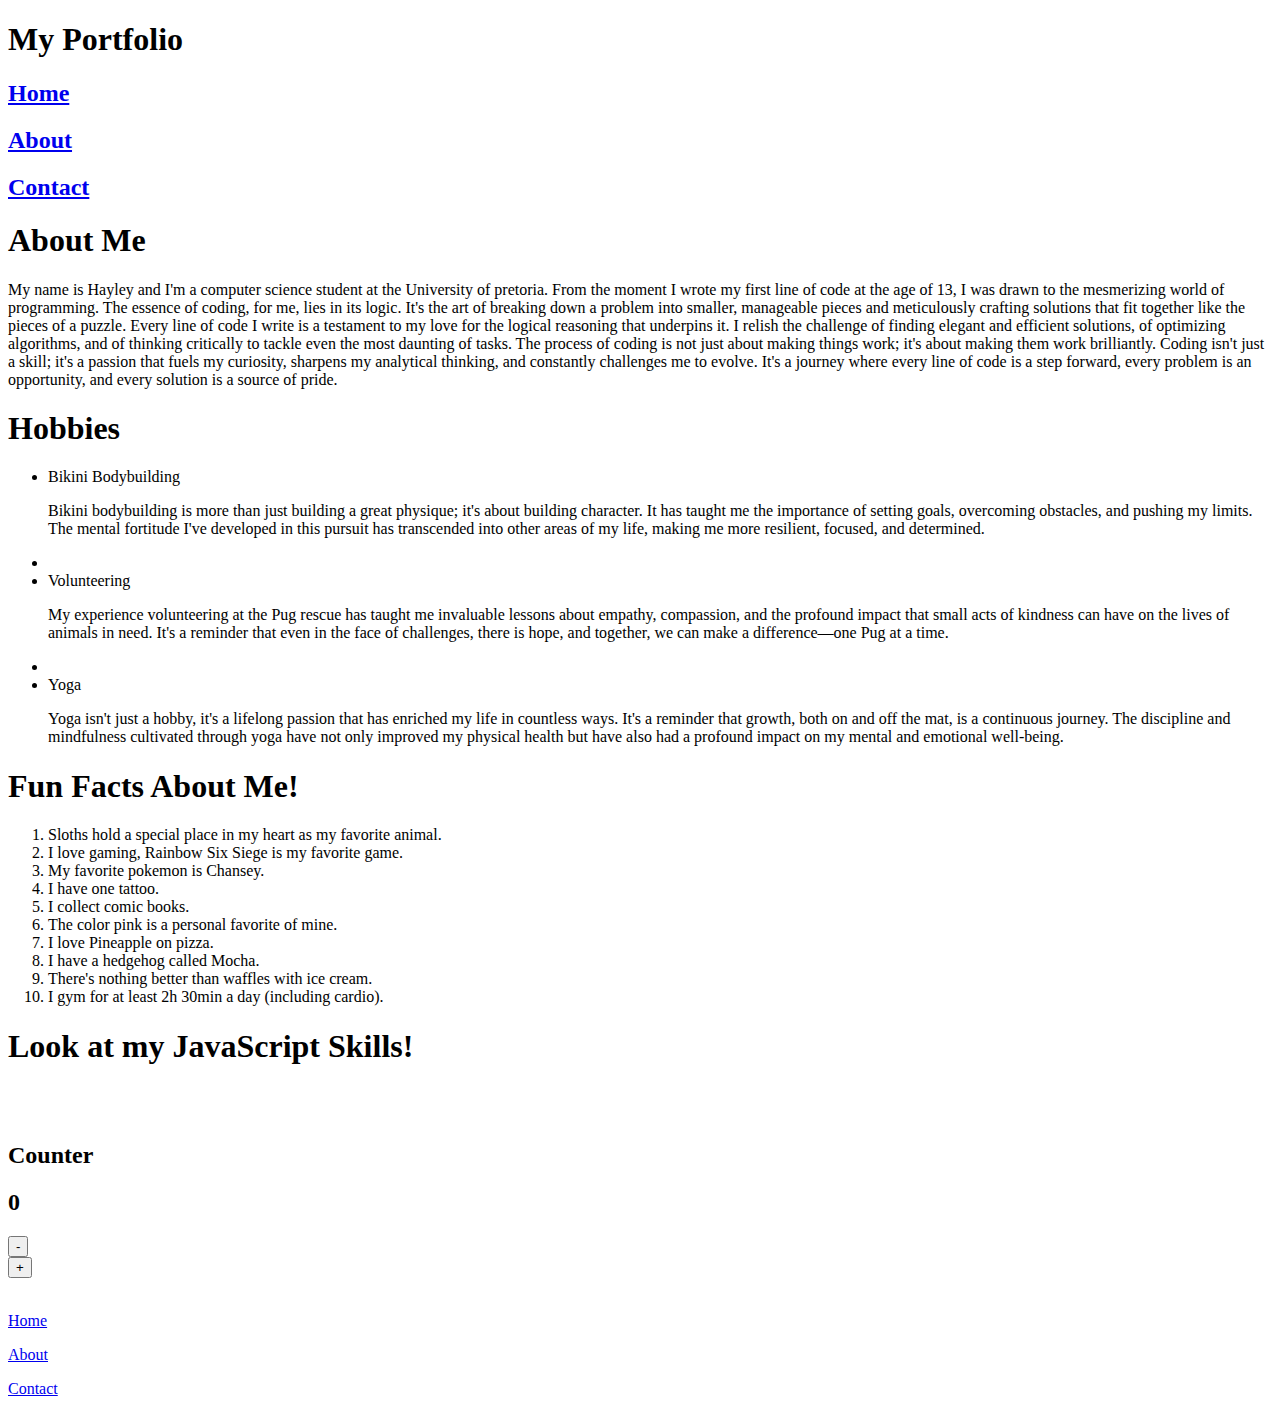
==== about.html @ 1ea6d5bb "Add files via upload" ====
<!DOCTYPE html>
<html lang="en">
<head>
    <meta charset="UTF-8">
    <title>About</title>
    <!--Icon-->
    <link rel="icon" href="img/SVG/sloth-svgrepo-com.svg" type="image/x-icon">
    <link rel="shortcut icon" href="img/SVG/sloth-svgrepo-com.svg" type="image/x-icon">
    <!--stylesheet link-->
    <link rel="stylesheet" type="text/css" href="css/about.css">
    <!--link to fonts-->
    <link rel="preconnect" href="https://fonts.googleapis.com">
    <link rel="preconnect" href="https://fonts.gstatic.com" crossorigin>
    <link href="https://fonts.googleapis.com/css2?family=Caveat&family=Montserrat:wght@300;400&family=Playfair+Display:wght@500&family=Righteous&family=Roboto+Condensed&family=Shrikhand&display=swap" rel="stylesheet">
    <link rel="preconnect" href="https://fonts.googleapis.com">
    <link rel="preconnect" href="https://fonts.gstatic.com" crossorigin>
    <link href="https://fonts.googleapis.com/css2?family=Parisienne&display=swap" rel="stylesheet">
    <link rel="preconnect" href="https://fonts.googleapis.com">
    <link rel="preconnect" href="https://fonts.gstatic.com" crossorigin>
    <link href="https://fonts.googleapis.com/css2?family=Poppins:ital,wght@1,700&display=swap" rel="stylesheet">
</head>
<body>
<!--navbar-->
<div class = "navbar">
    <div id = "heading"><h1>My Portfolio</h1></div>
    <div id = "home-btn" class="navbtn"><a href = "index.html"><h2>Home</h2></a></div>
    <div id = "about-btn" class = "navbtn"><a href = "about.html"><h2 class = "active">About</h2></a></div>
    <div id = "contact-btn" class = "navbtn"><a href = "contact.html"><h2>Contact</h2></a></div>
</div>
<div class = "blank"></div>
<div class = "header"><div><h1>About Me</h1></div></div>
<!--description about myself-->
<div class = "about-me">
    <div><p>
        My name is Hayley and I'm a computer science student at the University of pretoria. From the moment I wrote my first line of code at the age of 13, I was drawn to the mesmerizing world of programming.
        The essence of coding, for me, lies in its logic. It's the art of breaking down a problem into smaller, manageable pieces and meticulously crafting solutions that fit together like the pieces of a puzzle.
        Every line of code I write is a testament to my love for the logical reasoning that underpins it. I relish the challenge of finding elegant and efficient solutions, of optimizing algorithms, and of thinking critically to
        tackle even the most daunting of tasks. The process of coding is not just about making things work; it's about making them work brilliantly.
        Coding isn't just a skill; it's a passion that fuels my curiosity, sharpens my analytical thinking, and constantly challenges me to evolve.
        It's a journey where every line of code is a step forward, every problem is an opportunity, and every solution is a source of pride.
    </p></div>
</div>
<div class = "blank"></div>

<!--hobbies unordered list-->
<div class = "header"><div><h1>Hobbies</h1></div></div>
<div class = "hobbies">
    <ul>
        <li>
            <div class = "row">
                <div class = "hobby-img" id = "bikini"></div>
                <div class = "hobby-name">Bikini Bodybuilding</div>
                <div class = "hobby-desc">
                    <p>Bikini bodybuilding is more than just building a great physique; it's about building character. It has taught me the importance of setting goals, overcoming obstacles, and pushing my limits.
                        The mental fortitude I've developed in this pursuit has transcended into other areas of my life, making me more resilient, focused, and determined.
                    </p>
                </div>
            </div>
        </li>
        <li><br/></li>
        <li>
            <div class = "row">
                <div class = "hobby-img" id = "pug"></div>
                <div class = "hobby-name">Volunteering</div>
                <div class = "hobby-desc">
                    <p>My experience volunteering at the Pug rescue has taught me invaluable lessons about empathy, compassion, and the profound impact that small acts of kindness can have on the lives of animals in need.
                        It's a reminder that even in the face of challenges, there is hope, and together, we can make a difference—one Pug at a time.
                    </p>
                </div>
            </div>
        </li>
        <li><br/></li>
        <li>
            <div class = "row">
                <div class = "hobby-img" id = "yoga"></div>
                <div class = "hobby-name">Yoga</div>
                <div class = "hobby-desc">
                    <p>Yoga isn't just a hobby, it's a lifelong passion that has enriched my life in countless ways. It's a reminder that growth, both on and off the mat, is a continuous journey.
                        The discipline and mindfulness cultivated through yoga have not only improved my physical health but have also had a profound impact on my mental and emotional well-being.
                    </p>
                </div>
            </div>
        </li>
    </ul>

</div>
<div class = "blank"></div>

<!--fun facts about me-->
<div class = "header"><div><h1>Fun Facts About Me!</h1></div></div>
<div class = "facts">
    <div class = "fact-pic"></div>
    <div>
        <ol>
            <li>Sloths hold a special place in my heart as my favorite animal.</li>
            <li>I love gaming, Rainbow Six Siege is my favorite game.</li>
            <li>My favorite pokemon is Chansey.</li>
            <li>I have one tattoo.</li>
            <li>I collect comic books.</li>
            <li>The color pink is a personal favorite of mine.</li>
            <li>I love Pineapple on pizza.</li>
            <li>I have a hedgehog called Mocha.</li>
            <li>There's nothing better than waffles with ice cream.</li>
            <li>I gym for at least 2h 30min a day (including cardio).</li>
        </ol>
    </div>
    <!--<div class = "fact-pic2"></div>-->
</div>
<div class = "blank"></div>

<!--fun facts about me-->
<div class = "header"><div><h1>Look at my JavaScript Skills!</h1></div></div>
<br/>
<br/>
<div class = "counter-container">
    <div class = "counter-box">
        <div class = "counter-heading"><h2>Counter</h2></div>
        <div id = "counter-num"><h2>0</h2></div>
        <div class = "counter-btns">
            <div id = "dec-btn"><button>-</button></div>
            <div id = "inc-btn"><button>+</button></div>
        </div>
    </div>

</div>



<br/>
<!--footer-->
<div class = "footer">
    <div id = "footer-links">
        <div><a href = "index.html"><p>Home</p></a></div>
        <div><a href = "about.html"><p>About</p></a></div>
        <div><a href = "contact.html"><p>Contact</p></a></div>
    </div>
    <div id = "socials">
        <div><a href = "https://www.instagram.com/hayely_d/"><div id = "instagram"></div></a></div>
        <div><a href = "https://www.youtube.com/channel/UCFM_xJqpfFQ6_LFuvn3hLgg"><div id = "youtube"></div></a></div>
    </div>
</div>
<!--JavaScript Link-->
<script src = "js/about.js"></script>
</body>
</html>
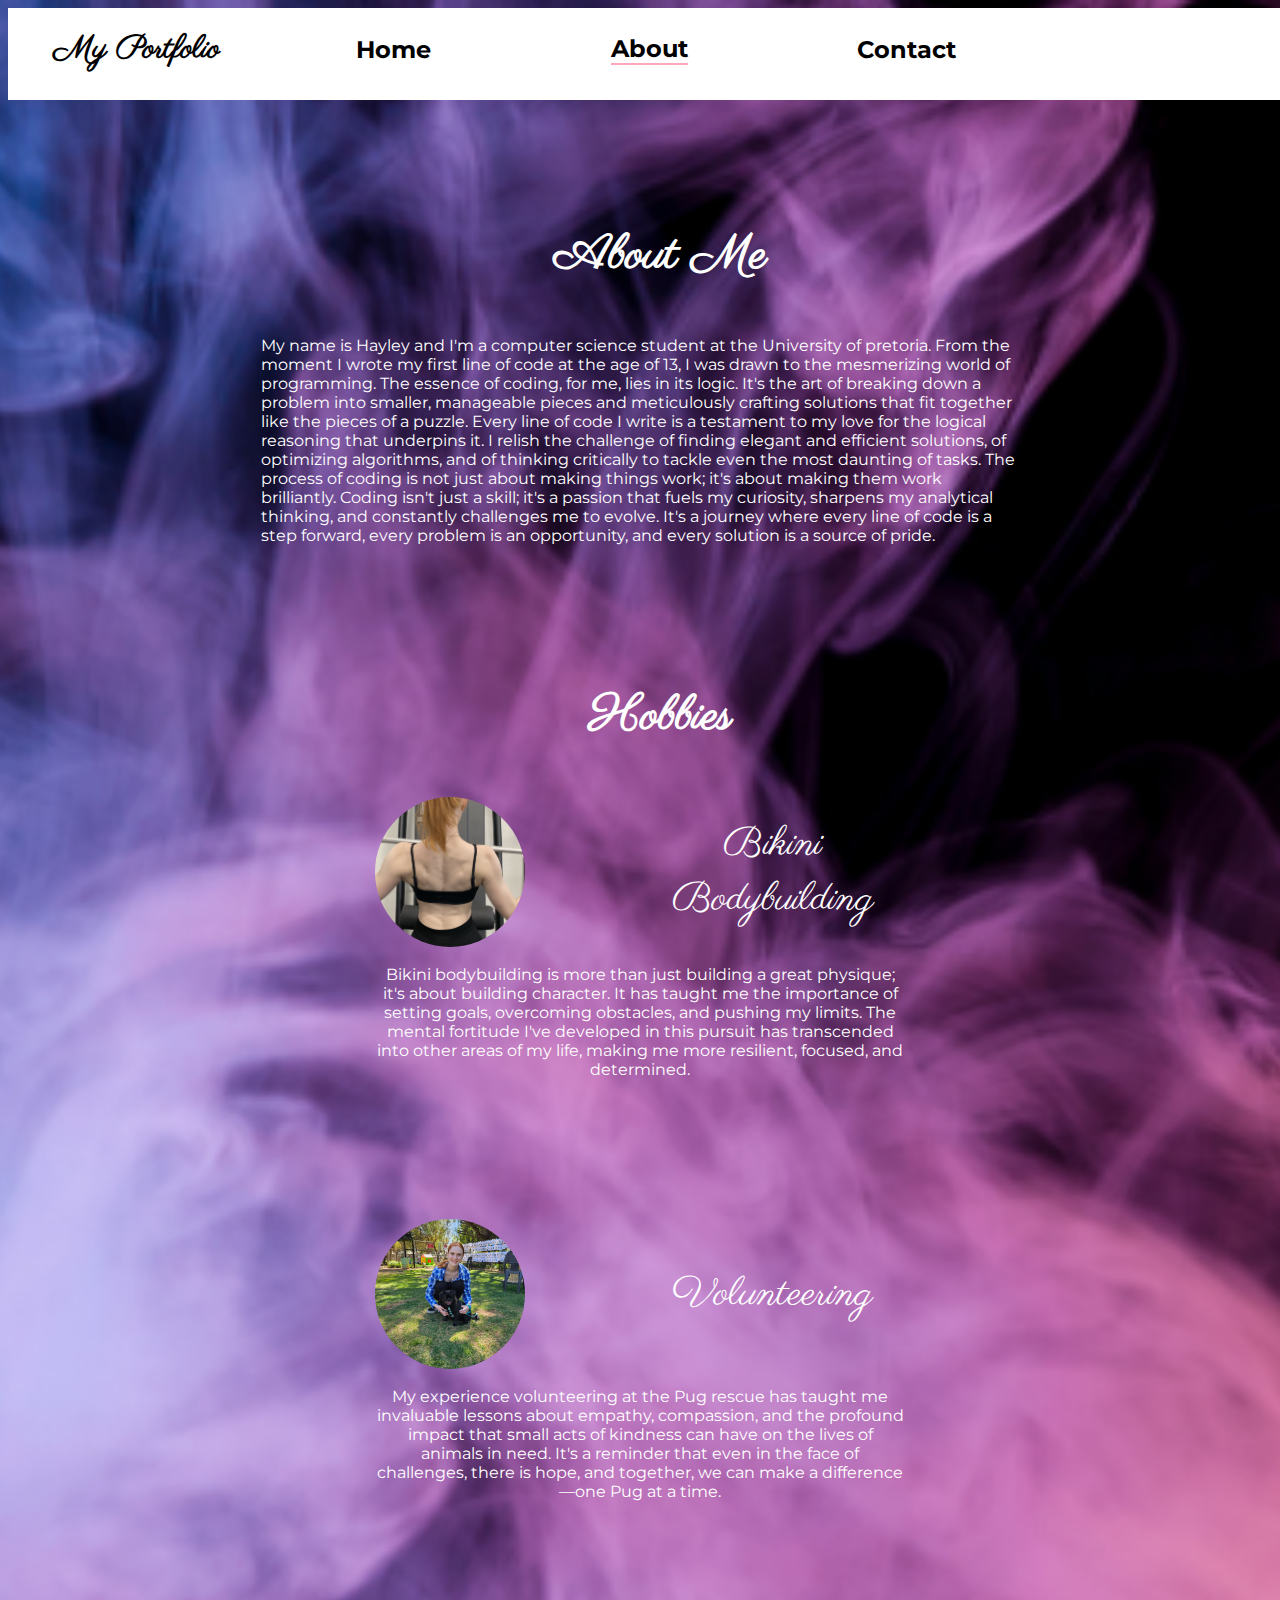
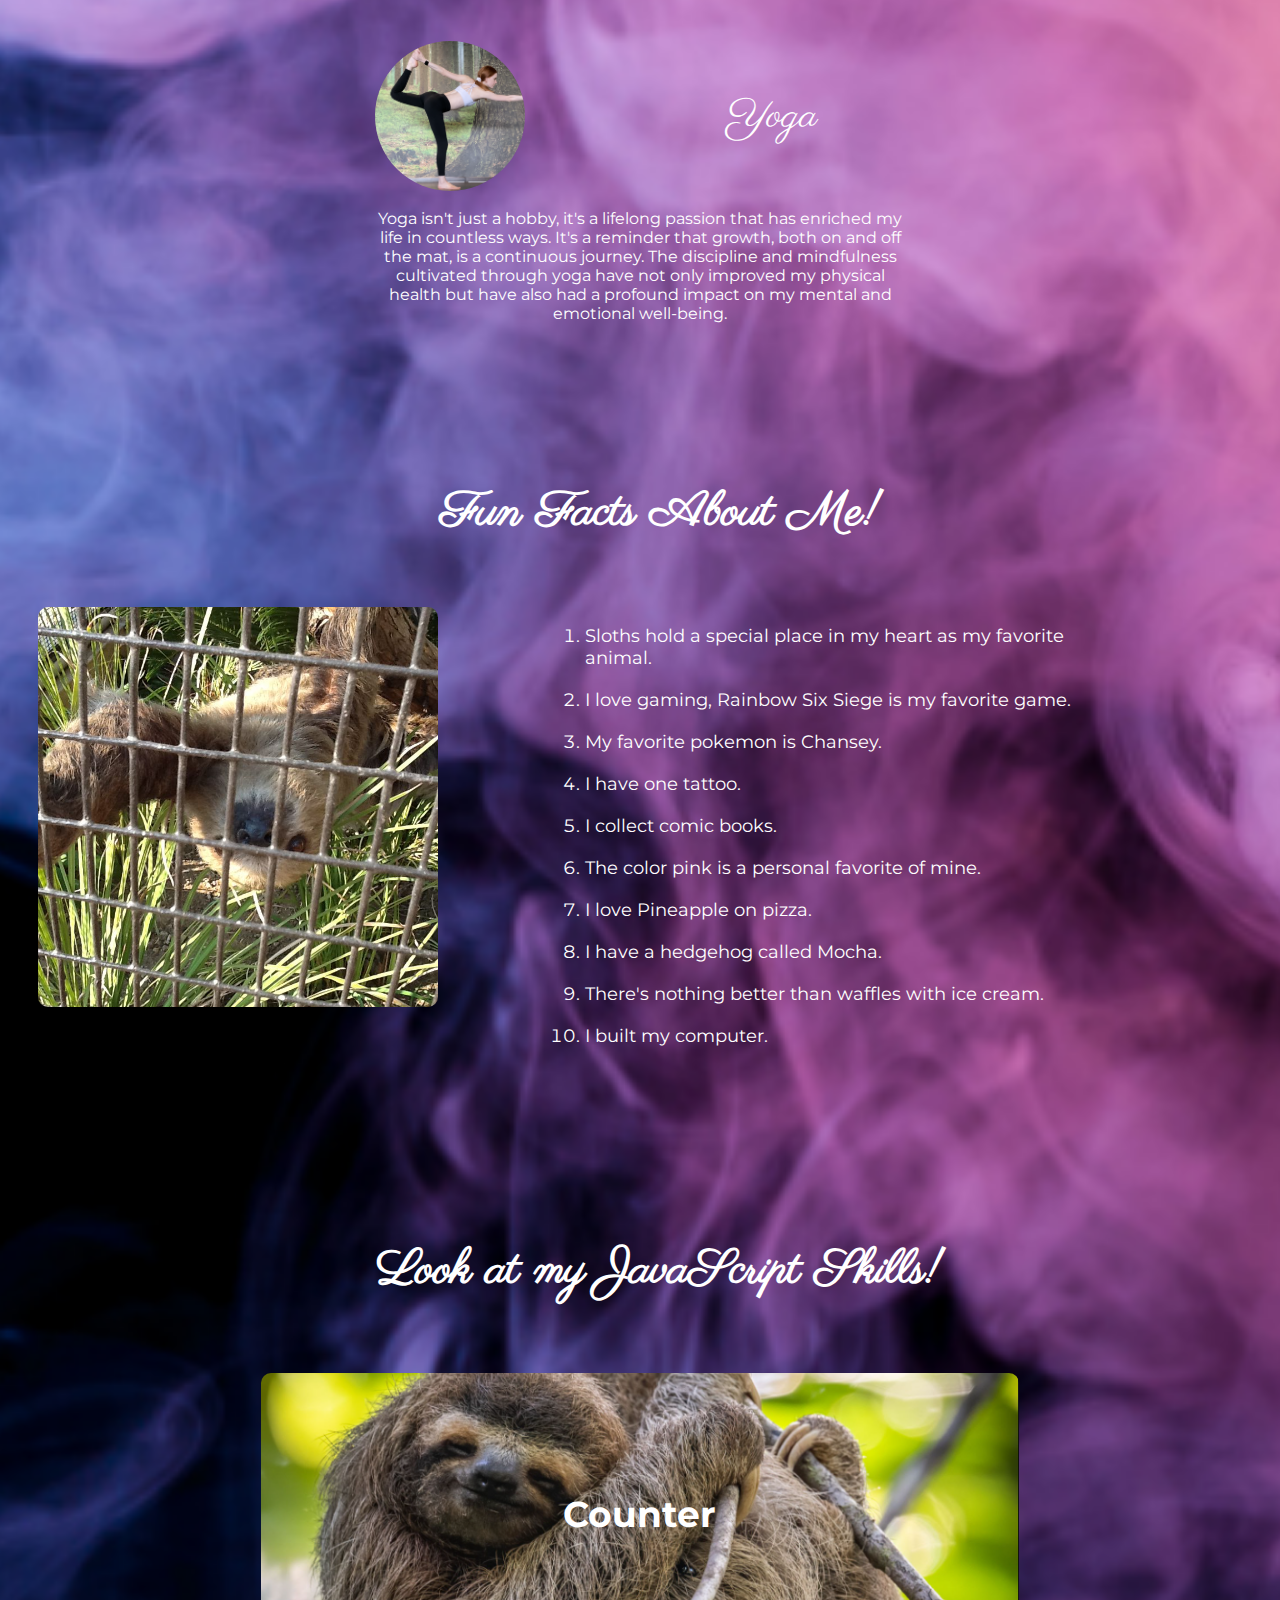
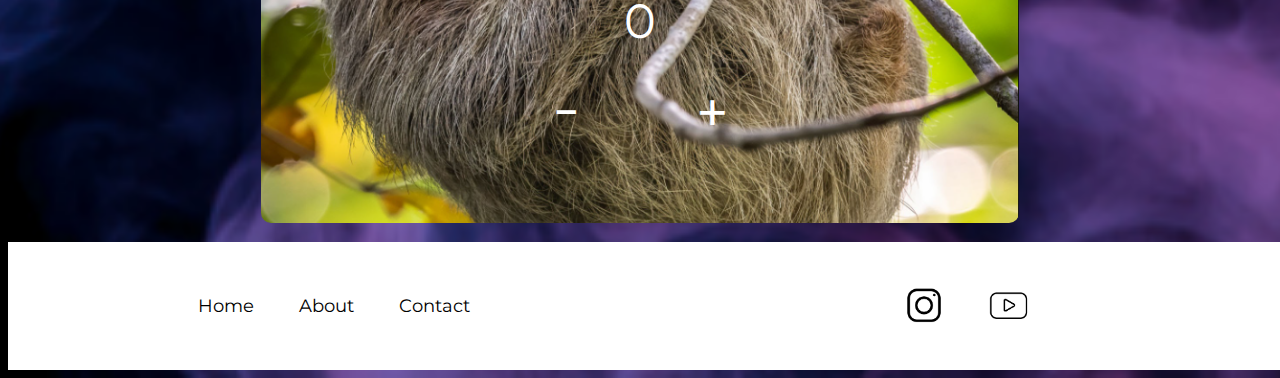
==== commit 4384409d: "Add files via upload" ====
--- a/about.html
+++ b/about.html
@@ -101,7 +101,7 @@
             <li>I love Pineapple on pizza.</li>
             <li>I have a hedgehog called Mocha.</li>
             <li>There's nothing better than waffles with ice cream.</li>
-            <li>I gym for at least 2h 30min a day (including cardio).</li>
+            <li>I built my computer.</li>
         </ol>
     </div>
     <!--<div class = "fact-pic2"></div>-->
--- a/css/about.css
+++ b/css/about.css
@@ -0,0 +1,502 @@
+
+body{
+    background-color: black;
+    /*font*/
+    font-family: 'Montserrat', sans-serif;
+    background-image: url("../img/background1.png");
+    background-position: center;
+    background-repeat: no-repeat;
+    background-size: cover;
+}
+/*navbar div to contain heading and links*/
+.navbar{
+    display: grid;
+    grid-template-columns: repeat(5, 1fr); /* Define 3 columns */
+    grid-template-rows: 1fr;/*1 row*/
+    gap:2vh;
+
+    background-color: white;
+    width:100%;
+    height:8vh;
+    padding:10px;
+}
+
+#heading{
+    height:7vh;
+    display: flex;
+    justify-content: center;
+    align-items: center;
+    background-color: white;
+    column-span: 2;
+    font-family: 'Parisienne', cursive;
+    font-size: 1.5rem;
+}
+/*ffa8bd*/
+#home-btn{
+    height:7vh;
+    display: flex;
+    justify-content: center;
+    align-items: center;
+    background-color: white;
+}
+
+#about-btn{
+    height:7vh;
+    display: flex;
+    justify-content: center;
+    align-items: center;
+    background-color: white;
+}
+
+#contact-btn{
+    height:7vh;
+    display: flex;
+    justify-content: center;
+    align-items: center;
+    background-color: white;
+}
+
+.navbtn:hover{
+    color: #ffa8bd;
+    cursor: pointer;
+}
+
+a{
+    text-decoration: inherit;
+    color: inherit;
+}
+
+.active{
+    border-bottom: 2px solid #ffa8bd;
+    font-weight: bold;
+}
+
+
+
+/*footer css*/
+.footer{
+    display: grid;
+    grid-template-columns: repeat(2,1fr);
+    width:100%;
+    height:12vh;
+    padding:10px;
+    background-color: white;
+}
+
+#footer-links{
+    display: flex;
+    justify-content: center;
+    align-items: center;
+    gap:5vh;
+    font-size: large;
+}
+
+#socials{
+
+    display: flex;
+    gap:5vh;
+    justify-content: center;
+    align-items: center;
+}
+
+#instagram{
+    background-image: url("../img/instagram.png");
+    background-position: center;
+    background-repeat: no-repeat;
+    background-size: cover;
+    overflow: hidden;
+    width:40px;
+    height:40px;
+}
+#youtube{
+    background-image: url("../img/youtube.png");
+    background-position: center;
+    background-repeat: no-repeat;
+    background-size: cover;
+    overflow: hidden;
+    width:40px;
+    height:40px;
+}
+
+.header{
+    display: flex;
+    width: 100%;
+    height:10vh;
+    font-size: xxx-large;
+    justify-content: center;
+    align-items: center;
+    color: white;
+    font-family: 'Parisienne', cursive;
+    padding:20px;
+
+}
+
+.about-me{
+    color: white;
+    width:100%;
+    text-align: left;
+    display: flex;
+    justify-content: center;
+    align-items: center;
+    font-size: large;
+    /*margin-left:15%;
+    margin-right:15%;*/
+}
+
+.about-me > div{
+    width:60%;
+}
+
+.hobbies{
+    display: flex;
+    flex-direction: column;
+    gap:50px;
+    justify-content: center;
+    align-items: center;
+    margin-left:30%;
+    margin-right:30%;
+    color: white;
+
+}
+
+.row{
+    display: grid;
+    grid-template-columns: 1fr 1fr;
+    grid-template-rows: 1fr 1fr;
+    width:70%;
+}
+
+.hobby-img{
+    background-position: center;
+    background-repeat: no-repeat;
+    background-size: cover;
+    overflow: hidden;
+    width:170px;
+    height:170px;
+    background-color: #ffa8bd;
+    border-radius: 100px;
+}
+
+.hobby-name{
+
+    text-align: center;
+    display: flex;
+    justify-content: center;
+    align-items: center;
+    font-size: xxx-large;
+    font-family: 'Parisienne', cursive;
+
+}
+
+.hobby-desc{
+    grid-column: span 2;
+    display: flex;
+    justify-content: center;
+    align-items: center;
+    text-align: center;
+}
+
+#bikini{
+    background-image: url("../img/gym.PNG");
+}
+
+#pug{
+    background-image: url("../img/Hayley_and_sav.jpg");
+}
+
+#yoga{
+    background-image: url("../img/yoga.PNG");
+}
+
+.hobbies ul{
+    list-style: none;
+    display: flex; /* Make the list a flex container */
+    flex-direction: column;
+    gap:50px;
+    justify-content: space-between; /* Example: Distribute items evenly */
+    align-items: center; /* Example: Center items vertically */
+    padding: 0; /* Remove default list padding */
+}
+
+.hobbies li{
+    display: flex; /* Make the list a flex container */
+    flex-direction: column;
+    gap:50px;
+    justify-content: space-between; /* Example: Distribute items evenly */
+    align-items: center; /* Example: Center items vertically */
+    padding: 0; /* Remove default list padding */
+    font-size: large;
+}
+
+.blank{
+    height:10vh;
+    width:100%;
+}
+
+.facts{
+    margin:30px;
+    color: white;
+    display: grid;
+    grid-template-columns: 1fr 8fr 1fr;
+    gap:0;
+}
+
+ol {
+    /*background-color: #ffa8bd;*/
+    list-style-type: decimal;
+    font-size: x-large;
+    font-family: 'Parisienne', cursive;
+    display: flex; /* Make the list a flex container */
+    flex-direction: column;
+    justify-content: left; /* Example: Distribute items evenly */
+    align-items: normal;
+    margin-left: 15%; /* Remove default list padding */
+    margin-right: 10%; /* Remove default list padding */
+}
+
+.facts li{
+    text-align: left;
+    font-family: 'Montserrat', sans-serif;
+    margin-bottom: 20px; /* Adjust the spacing between items */
+}
+
+.fact-pic{
+    background-image: url("../img/sloth.jpg");
+    background-position: center;
+    background-repeat: no-repeat;
+    background-size: cover;
+    overflow: hidden;
+    width:400px;
+    height:400px;
+    background-color: #ffa8bd;
+    border-radius: 10px;
+    flex-shrink: 0; /* Prevent containers from shrinking */
+    transition: background-image 0.5s ease; /* Smooth background image transition */
+}
+
+.fact-pic2{
+    background-image: url("../img/sloth.jpg");
+    background-position: center;
+    background-repeat: no-repeat;
+    background-size: cover;
+    overflow: hidden;
+    width:400px;
+    height:400px;
+    background-color: #ffa8bd;
+    border-radius: 10px;
+    flex-shrink: 0; /* Prevent containers from shrinking */
+    transition: background-image 0.5s ease; /* Smooth background image transition */
+}
+
+.counter-container{
+    width:100%;
+    height:50vh;
+    display: flex;
+    justify-content: center;
+    align-items: center;
+}
+
+.counter-box{
+    width:60%;
+    height:50vh;
+    background-image: url("../img/sloths/sloth3.png");
+    background-position: center;
+    background-repeat: no-repeat;
+    background-size: cover;
+    overflow: hidden;
+    background-color: #ffa8bd;
+    border-radius: 10px;
+    display: flex;
+    flex-direction: column;
+    justify-content: center;
+    align-items: center;
+    gap:3vh;
+}
+
+.counter-btns{
+    display: flex;
+    justify-content: center;
+    align-items: center;
+    gap:5vh;
+}
+
+#dec-btn button{
+    border: none;
+    width:100px;
+    height:50px;
+    border-radius: 5px;
+    font-size: xxx-large;
+    background-color: transparent;
+    color: white;
+    font-family: 'Poppins', sans-serif;
+}
+
+#inc-btn button{
+    border: none;
+    width:100px;
+    height:50px;
+    border-radius: 5px;
+    font-size: xxx-large;
+    background-color: transparent;
+    color: white;
+    font-family: 'Poppins', sans-serif;
+}
+
+#inc-btn button:hover{
+    cursor: pointer;
+    color: #ffa8bd;
+}
+
+#dec-btn button:hover{
+    cursor: pointer;
+    color: #ffa8bd;
+}
+
+#counter-num{
+    font-size: xxx-large;
+    /*font-family: 'Poppins', sans-serif;*/
+    color: white;
+}
+
+.counter-heading{
+    color: white;
+    font-size: x-large;
+    /*font-family: 'Poppins', sans-serif;*/
+}
+
+/*media query*/
+@media (max-width: 1320px) and (min-width: 1100px){
+    #heading{
+        font-size: 1rem;
+    }
+
+    .header{
+        font-size: x-large;
+    }
+
+    .about-me{
+        font-size: medium;
+    }
+    .hobby-img{
+        width:150px;
+        height:150px;
+    }
+
+    .hobby-name{
+        font-size: 2.5rem;
+    }
+
+    .hobby-desc{
+        font-size: medium;
+    }
+    .hobbies{
+        gap:50px;
+        margin-left:20%;
+        margin-right:20%;
+        color: white;
+    }
+
+    ol {
+        font-size: large;
+    }
+}
+
+@media (max-width: 1100px) and (min-width: 800px){
+    #heading{
+        font-size: 1rem;
+    }
+
+    .header{
+        font-size: x-large;
+    }
+
+    .about-me{
+        font-size: medium;
+    }
+    .hobby-img{
+        width:150px;
+        height:150px;
+    }
+
+    .hobby-name{
+        font-size: 2rem;
+    }
+
+    .hobby-desc{
+        font-size: medium;
+    }
+    .hobbies{
+        gap:50px;
+        margin-left:20%;
+        margin-right:20%;
+        color: white;
+    }
+
+    ol {
+        font-size: medium;
+    }
+
+    .about-me > div{
+        width:80%;
+    }
+
+    .row{
+        width:90%;
+    }
+}
+
+@media (max-width: 800px) and (min-width: 200px){
+    #heading{
+        font-size: 1rem;
+    }
+
+    .header{
+        font-size: large;
+    }
+
+    .about-me{
+        font-size: medium;
+    }
+    .hobby-img{
+        width:150px;
+        height:150px;
+    }
+
+    .hobby-name{
+        font-size: 2rem;
+    }
+
+    .hobby-desc{
+        font-size: medium;
+    }
+    .hobbies{
+        gap:50px;
+        margin-left:20%;
+        margin-right:20%;
+        color: white;
+    }
+
+    ol {
+        font-size: medium;
+    }
+
+    .about-me > div{
+        width:80%;
+    }
+
+    .row{
+        width:90%;
+    }
+
+    .fact-pic{
+        width:200px;
+        height:200px;
+    }
+
+    .facts{
+        display: flex;
+        flex-direction: column-reverse;
+        justify-content: center;
+        align-items: center;
+    }
+}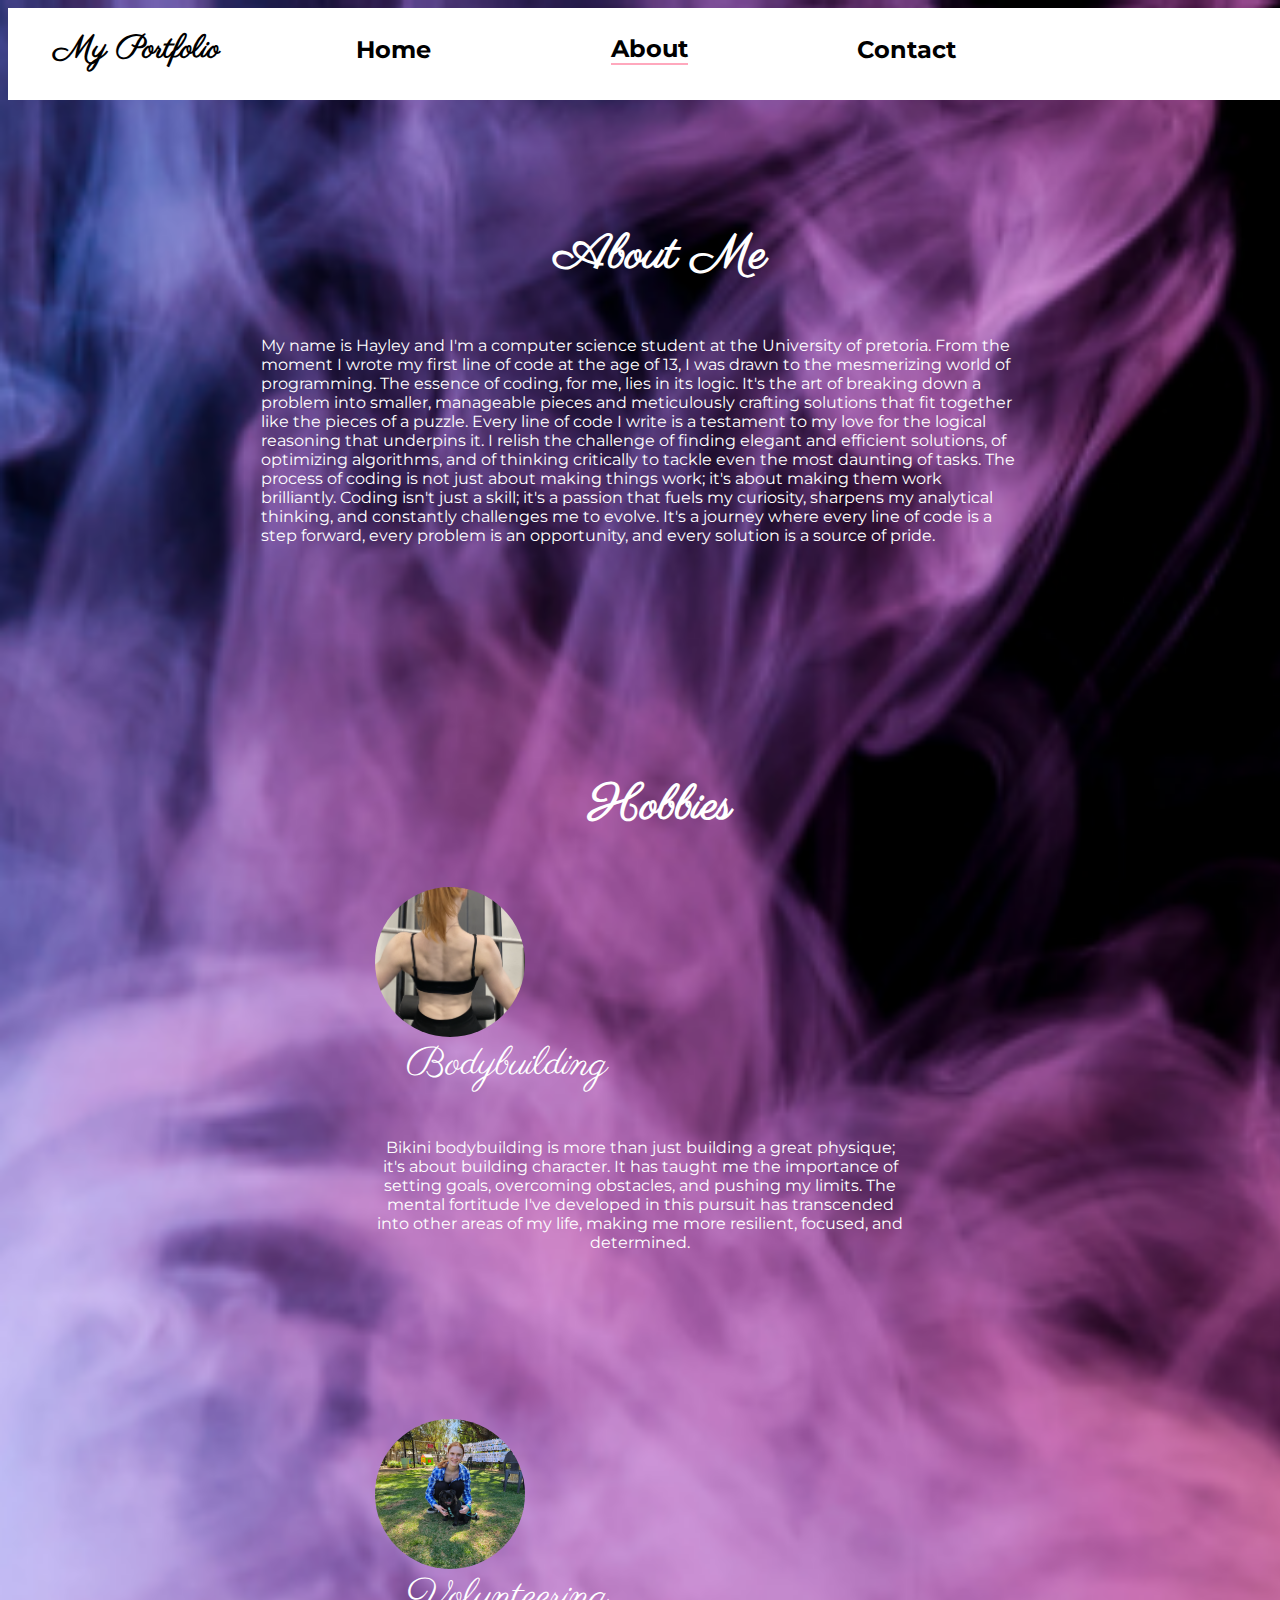
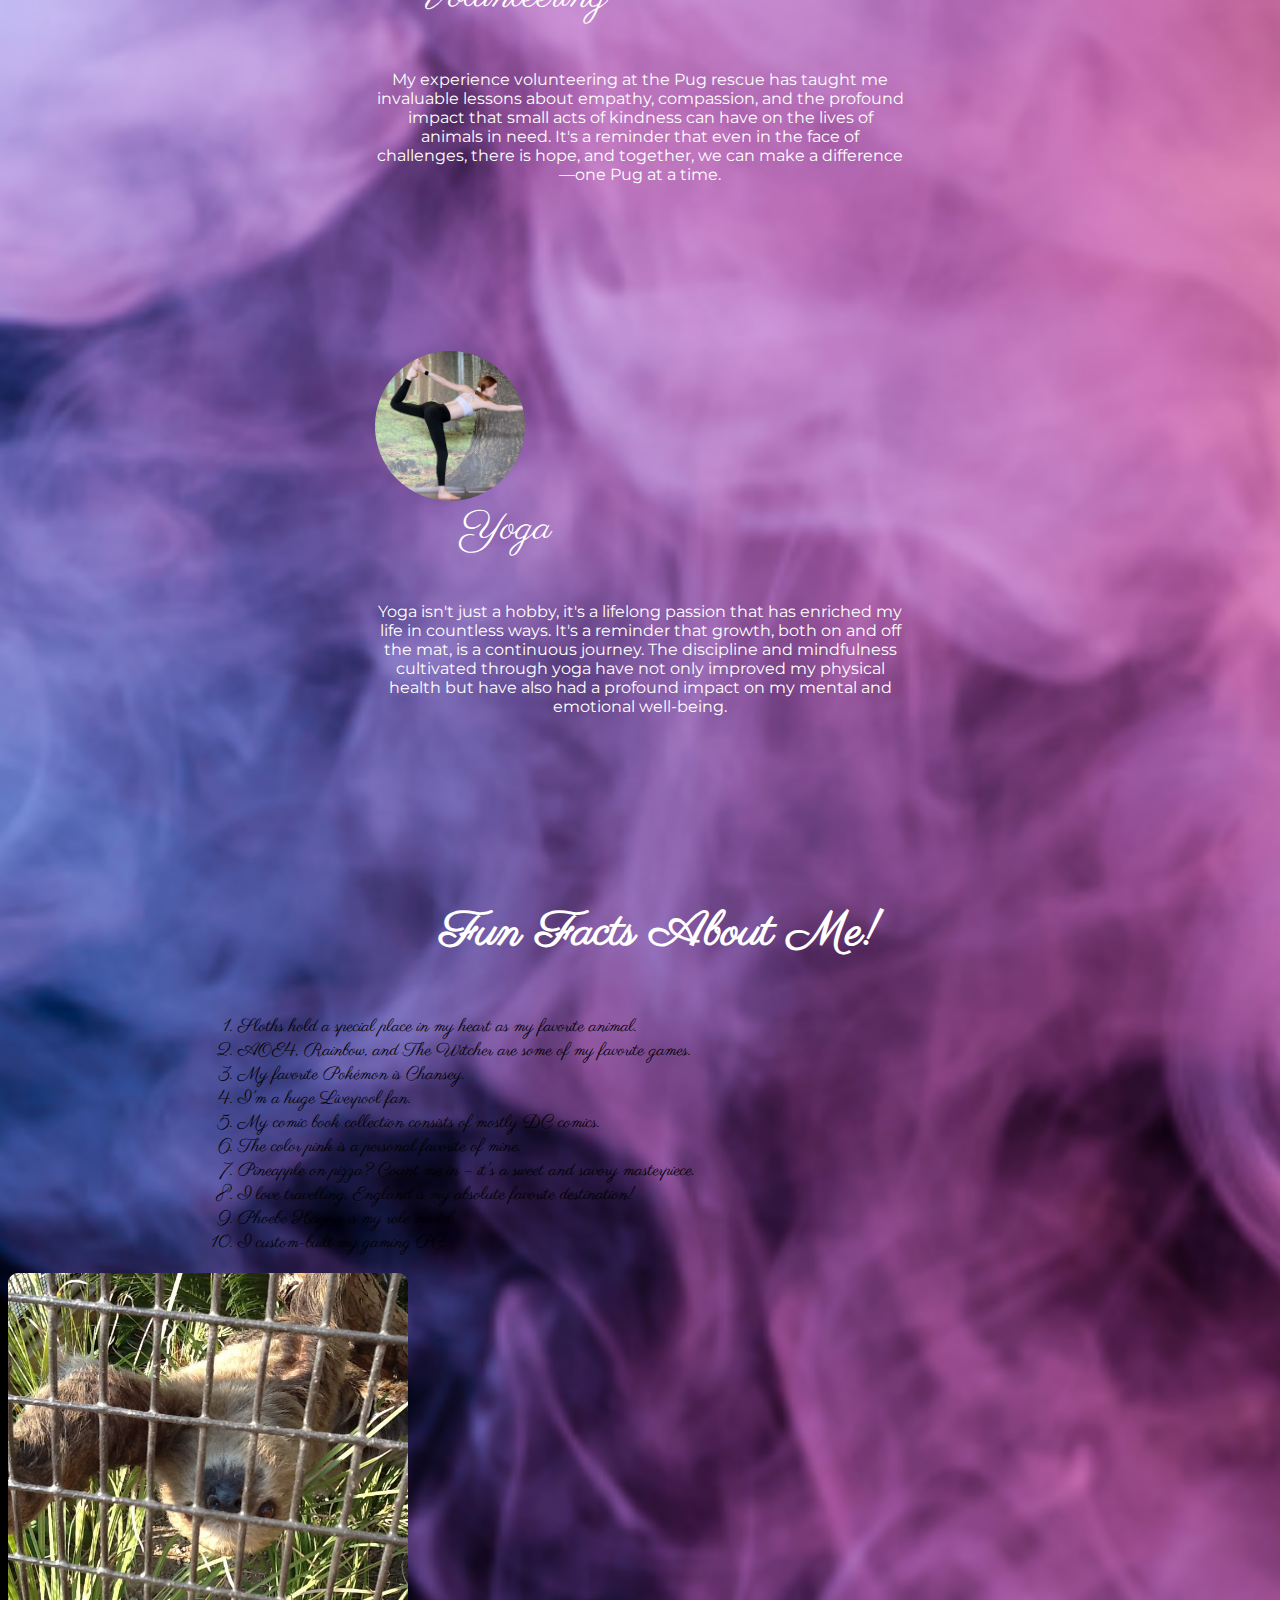
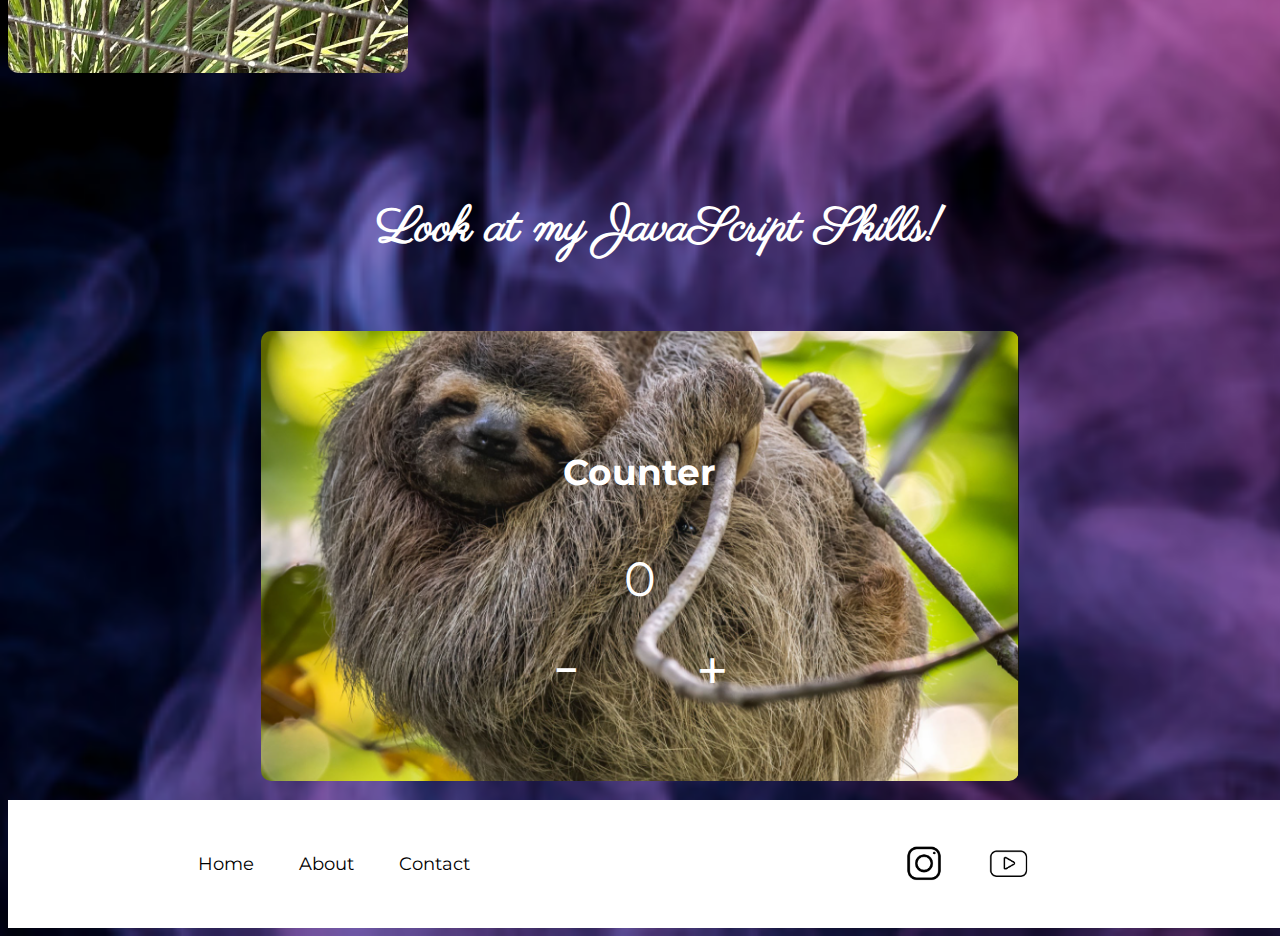
==== commit 7a366f0e: "Add files via upload" ====
--- a/about.html
+++ b/about.html
@@ -28,83 +28,111 @@
     <div id = "contact-btn" class = "navbtn"><a href = "contact.html"><h2>Contact</h2></a></div>
 </div>
 <div class = "blank"></div>
-<div class = "header"><div><h1>About Me</h1></div></div>
-<!--description about myself-->
-<div class = "about-me">
-    <div><p>
-        My name is Hayley and I'm a computer science student at the University of pretoria. From the moment I wrote my first line of code at the age of 13, I was drawn to the mesmerizing world of programming.
-        The essence of coding, for me, lies in its logic. It's the art of breaking down a problem into smaller, manageable pieces and meticulously crafting solutions that fit together like the pieces of a puzzle.
-        Every line of code I write is a testament to my love for the logical reasoning that underpins it. I relish the challenge of finding elegant and efficient solutions, of optimizing algorithms, and of thinking critically to
-        tackle even the most daunting of tasks. The process of coding is not just about making things work; it's about making them work brilliantly.
-        Coding isn't just a skill; it's a passion that fuels my curiosity, sharpens my analytical thinking, and constantly challenges me to evolve.
-        It's a journey where every line of code is a step forward, every problem is an opportunity, and every solution is a source of pride.
-    </p></div>
+
+<!--pictures are placed in divs instead of img elements for the following reasons-->
+<!--1. allows for more advanced background positioning and sizing options-->
+<!--2. Allows me to add additional elements (like text) in the image.-->
+<!--3. Using div elements allows me to have greater control over responsive images.-->
+<div class = "about-area">
+<div class = "about">
+    <div id = "about-hayley"></div>
+
+    <div class = "about-text">
+        <div class = "header" id = "about-head"><div><h1>About Me</h1></div></div>
+        <!--description about myself-->
+        <div class = "about-me">
+            <div><p>
+                My name is Hayley and I'm a computer science student at the University of pretoria. From the moment I wrote my first line of code at the age of 13, I was drawn to the mesmerizing world of programming.
+                The essence of coding, for me, lies in its logic. It's the art of breaking down a problem into smaller, manageable pieces and meticulously crafting solutions that fit together like the pieces of a puzzle.
+                Every line of code I write is a testament to my love for the logical reasoning that underpins it. I relish the challenge of finding elegant and efficient solutions, of optimizing algorithms, and of thinking critically to
+                tackle even the most daunting of tasks. The process of coding is not just about making things work; it's about making them work brilliantly.
+                Coding isn't just a skill; it's a passion that fuels my curiosity, sharpens my analytical thinking, and constantly challenges me to evolve.
+                It's a journey where every line of code is a step forward, every problem is an opportunity, and every solution is a source of pride.
+            </p></div>
+        </div>
+    </div>
+
 </div>
+</div>
+
+<!--spancing between different sections-->
+<div class = "blank"></div>
 <div class = "blank"></div>
 
 <!--hobbies unordered list-->
-<div class = "header"><div><h1>Hobbies</h1></div></div>
-<div class = "hobbies">
-    <ul>
-        <li>
-            <div class = "row">
-                <div class = "hobby-img" id = "bikini"></div>
-                <div class = "hobby-name">Bikini Bodybuilding</div>
-                <div class = "hobby-desc">
-                    <p>Bikini bodybuilding is more than just building a great physique; it's about building character. It has taught me the importance of setting goals, overcoming obstacles, and pushing my limits.
-                        The mental fortitude I've developed in this pursuit has transcended into other areas of my life, making me more resilient, focused, and determined.
-                    </p>
-                </div>
-            </div>
-        </li>
-        <li><br/></li>
-        <li>
-            <div class = "row">
-                <div class = "hobby-img" id = "pug"></div>
-                <div class = "hobby-name">Volunteering</div>
-                <div class = "hobby-desc">
-                    <p>My experience volunteering at the Pug rescue has taught me invaluable lessons about empathy, compassion, and the profound impact that small acts of kindness can have on the lives of animals in need.
-                        It's a reminder that even in the face of challenges, there is hope, and together, we can make a difference—one Pug at a time.
-                    </p>
-                </div>
-            </div>
-        </li>
-        <li><br/></li>
-        <li>
-            <div class = "row">
-                <div class = "hobby-img" id = "yoga"></div>
-                <div class = "hobby-name">Yoga</div>
-                <div class = "hobby-desc">
-                    <p>Yoga isn't just a hobby, it's a lifelong passion that has enriched my life in countless ways. It's a reminder that growth, both on and off the mat, is a continuous journey.
-                        The discipline and mindfulness cultivated through yoga have not only improved my physical health but have also had a profound impact on my mental and emotional well-being.
-                    </p>
-                </div>
-            </div>
-        </li>
-    </ul>
+<div id = "hobby-container">
+    <div id = "hobby-content">
+        <div class = "header" id = "hobby-heading"><div><h1>Hobbies</h1></div></div>
+        <div class = "hobbies">
+            <ul>
+                <li>
+                    <div class = "row">
+                        <div class = "row-heading">
+                            <div class = "hobby-img" id = "bikini"></div>
+                            <div class = "hobby-name">Bodybuilding</div>
+                        </div>
+                        <div class = "hobby-desc">
+                            <p>Bikini bodybuilding is more than just building a great physique; it's about building character. It has taught me the importance of setting goals, overcoming obstacles, and pushing my limits.
+                                The mental fortitude I've developed in this pursuit has transcended into other areas of my life, making me more resilient, focused, and determined.
+                            </p>
+                        </div>
+                    </div>
+                </li>
+                <li><br/></li>
+                <li>
+                    <div class = "row">
+                        <div class = "row-heading">
+                            <div class = "hobby-img" id = "pug"></div>
+                            <div class = "hobby-name">Volunteering</div>
+                        </div>
+                        <div class = "hobby-desc">
+                            <p>My experience volunteering at the Pug rescue has taught me invaluable lessons about empathy, compassion, and the profound impact that small acts of kindness can have on the lives of animals in need.
+                                It's a reminder that even in the face of challenges, there is hope, and together, we can make a difference—one Pug at a time.
+                            </p>
+                        </div>
+                    </div>
+                </li>
+                <li><br/></li>
+                <li>
+                    <div class = "row">
+                        <div class = "row-heading">
+                            <div class = "hobby-img" id = "yoga"></div>
+                            <div class = "hobby-name">Yoga</div>
+                        </div>
+                        <div class = "hobby-desc">
+                            <p>Yoga isn't just a hobby, it's a lifelong passion that has enriched my life in countless ways. It's a reminder that growth, both on and off the mat, is a continuous journey.
+                                The discipline and mindfulness cultivated through yoga have not only improved my physical health but have also had a profound impact on my mental and emotional well-being.
+                            </p>
+                        </div>
+                    </div>
+                </li>
+            </ul>
 
+        </div>
+    </div>
 </div>
 <div class = "blank"></div>
 
 <!--fun facts about me-->
-<div class = "header"><div><h1>Fun Facts About Me!</h1></div></div>
-<div class = "facts">
+<div id = "facts-container">
+    <div id = "fact-area">
+        <div class = "header" id = "fact-heading"><div><h1>Fun Facts About Me!</h1></div></div>
+        <div id = "fact-list">
+            <ol>
+                <li>Sloths hold a special place in my heart as my favorite animal.</li>
+                <li>AOE4, Rainbow, and The Witcher are some of my favorite games.</li>
+                <li>My favorite Pokémon is Chansey.</li>
+                <li>I'm a huge Liverpool fan.</li>
+                <li>My comic book collection consists of mostly DC comics.</li>
+                <li>The color pink is a personal favorite of mine.</li>
+                <li>Pineapple on pizza? Count me in – it's a sweet and savory masterpiece.</li>
+                <li>I love travelling, England is my absolute favorite destination!</li>
+                <li>Phoebe Hagan is my role model.</li>
+                <li>I custom-built my gaming PC.</li>
+            </ol>
+        </div>
+    </div>
     <div class = "fact-pic"></div>
-    <div>
-        <ol>
-            <li>Sloths hold a special place in my heart as my favorite animal.</li>
-            <li>I love gaming, Rainbow Six Siege is my favorite game.</li>
-            <li>My favorite pokemon is Chansey.</li>
-            <li>I have one tattoo.</li>
-            <li>I collect comic books.</li>
-            <li>The color pink is a personal favorite of mine.</li>
-            <li>I love Pineapple on pizza.</li>
-            <li>I have a hedgehog called Mocha.</li>
-            <li>There's nothing better than waffles with ice cream.</li>
-            <li>I built my computer.</li>
-        </ol>
-    </div>
-    <!--<div class = "fact-pic2"></div>-->
 </div>
 <div class = "blank"></div>
 
--- a/css/about.css
+++ b/css/about.css
@@ -411,19 +411,19 @@
     }
 
     .about-me{
-        font-size: medium;
+        font-size: 20px;
     }
     .hobby-img{
-        width:150px;
-        height:150px;
+        width:200px;
+        height:200px;
     }
 
     .hobby-name{
-        font-size: 2rem;
+        font-size: 2.5rem;
     }
 
     .hobby-desc{
-        font-size: medium;
+        font-size: 20px;
     }
     .hobbies{
         gap:50px;
@@ -482,14 +482,15 @@
 
     .about-me > div{
         width:80%;
+
     }
 
     .row{
-        width:90%;
+        width:100%;
     }
 
     .fact-pic{
-        width:200px;
+        width:300px;
         height:200px;
     }
 
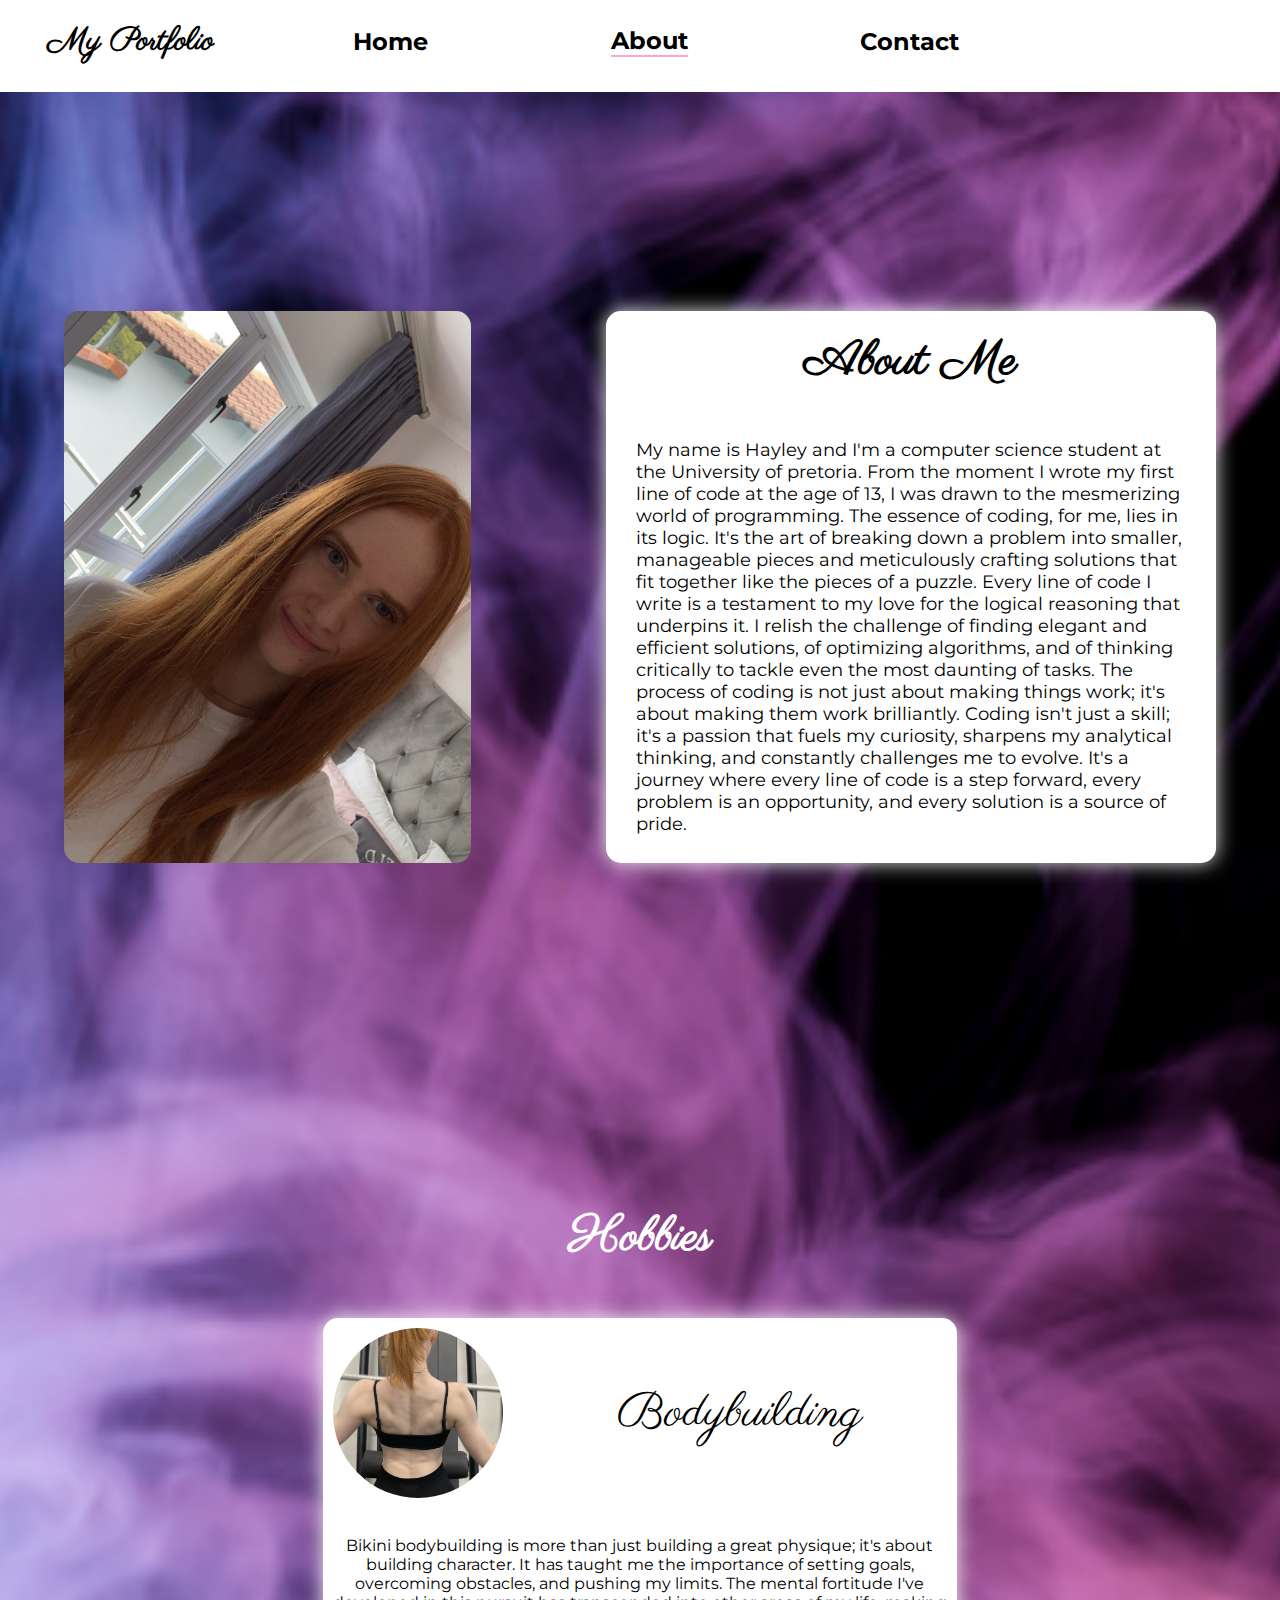
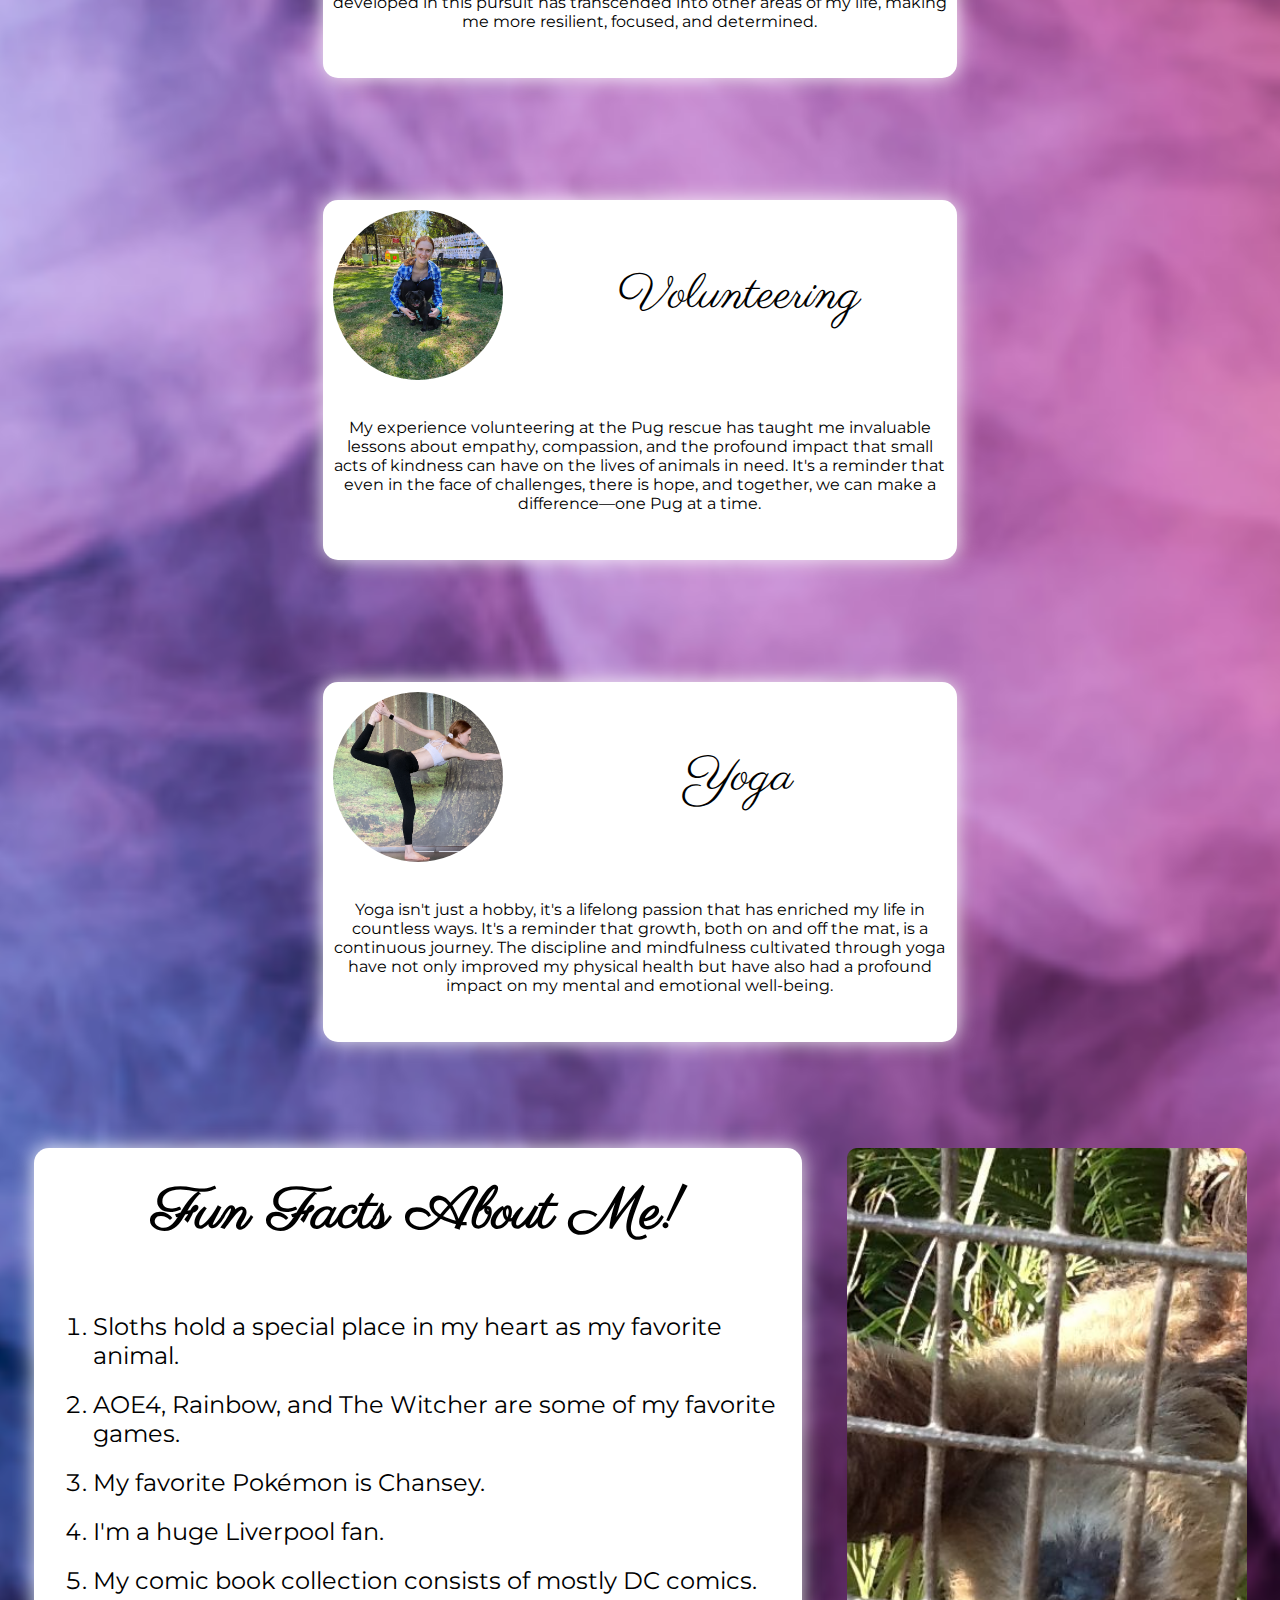
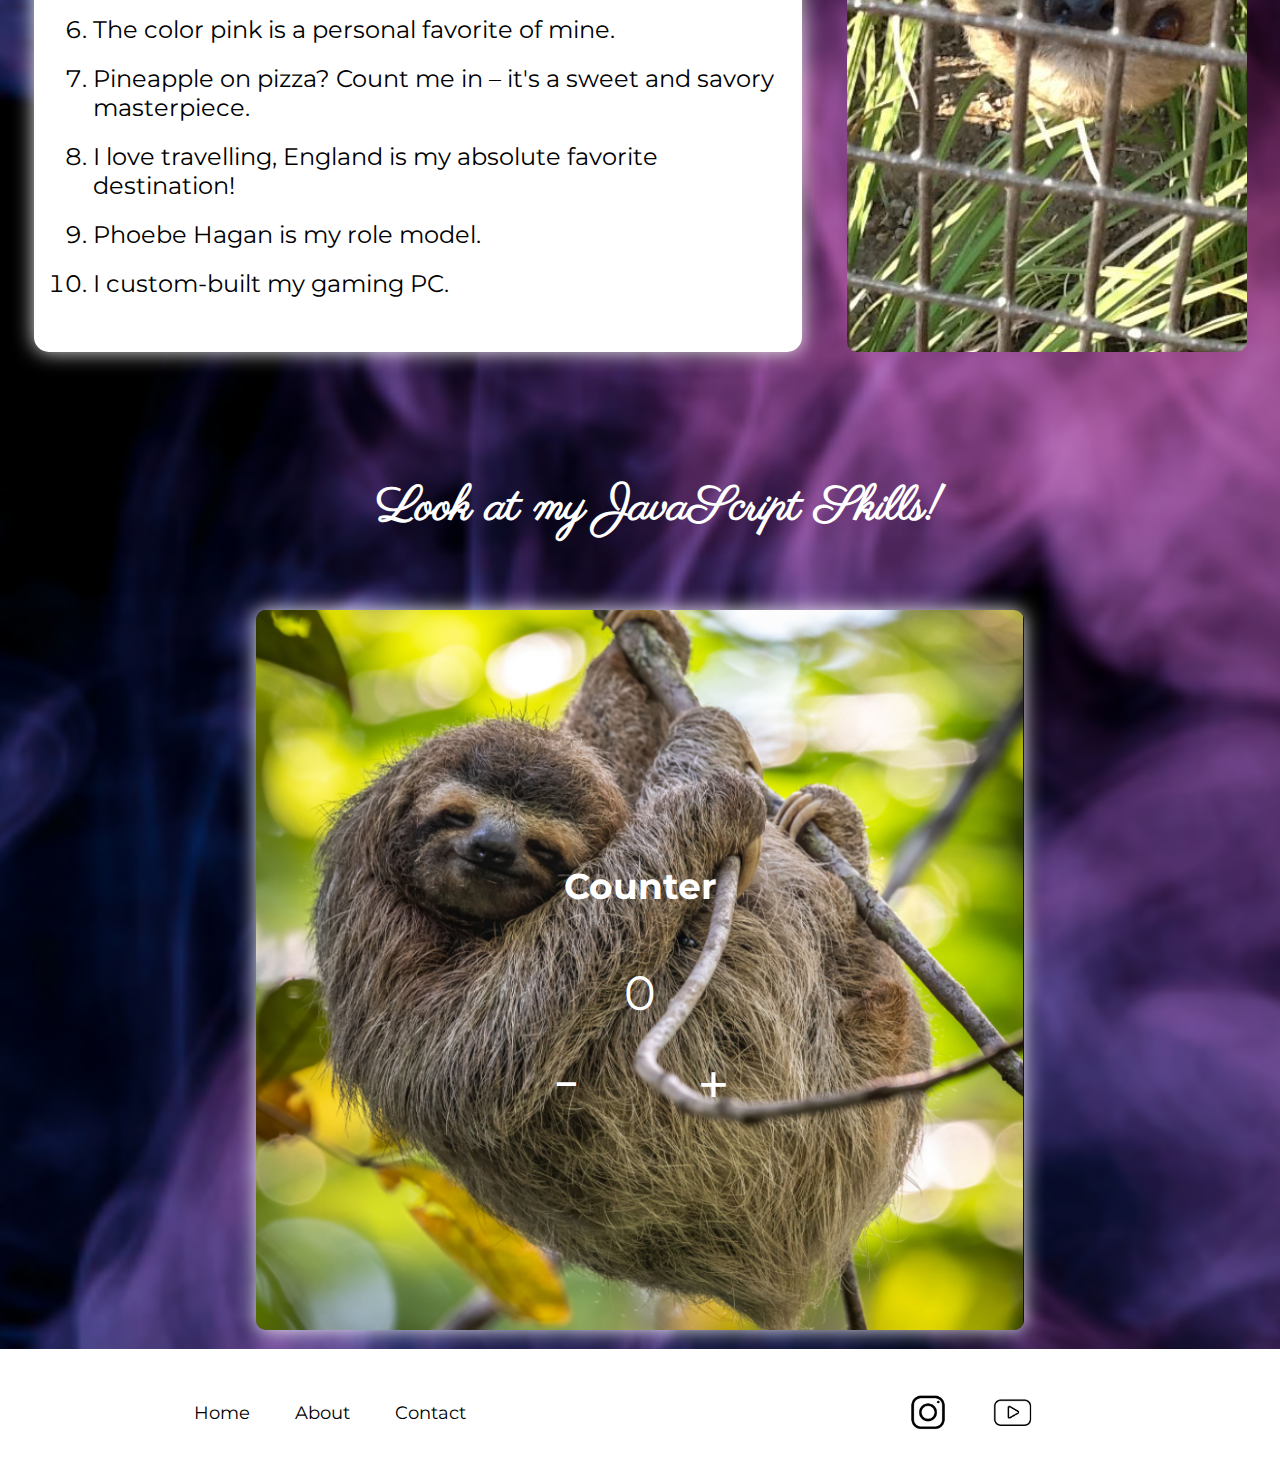
==== commit 3fd629dc: "Add files via upload" ====
--- a/about.html
+++ b/about.html
@@ -34,25 +34,25 @@
 <!--2. Allows me to add additional elements (like text) in the image.-->
 <!--3. Using div elements allows me to have greater control over responsive images.-->
 <div class = "about-area">
-<div class = "about">
-    <div id = "about-hayley"></div>
+    <div class = "about">
+        <div id = "about-hayley"></div>
 
-    <div class = "about-text">
-        <div class = "header" id = "about-head"><div><h1>About Me</h1></div></div>
-        <!--description about myself-->
-        <div class = "about-me">
-            <div><p>
-                My name is Hayley and I'm a computer science student at the University of pretoria. From the moment I wrote my first line of code at the age of 13, I was drawn to the mesmerizing world of programming.
-                The essence of coding, for me, lies in its logic. It's the art of breaking down a problem into smaller, manageable pieces and meticulously crafting solutions that fit together like the pieces of a puzzle.
-                Every line of code I write is a testament to my love for the logical reasoning that underpins it. I relish the challenge of finding elegant and efficient solutions, of optimizing algorithms, and of thinking critically to
-                tackle even the most daunting of tasks. The process of coding is not just about making things work; it's about making them work brilliantly.
-                Coding isn't just a skill; it's a passion that fuels my curiosity, sharpens my analytical thinking, and constantly challenges me to evolve.
-                It's a journey where every line of code is a step forward, every problem is an opportunity, and every solution is a source of pride.
-            </p></div>
+        <div class = "about-text">
+            <div class = "header" id = "about-head"><div><h1>About Me</h1></div></div>
+            <!--description about myself-->
+            <div class = "about-me">
+                <div><p>
+                    My name is Hayley and I'm a computer science student at the University of pretoria. From the moment I wrote my first line of code at the age of 13, I was drawn to the mesmerizing world of programming.
+                    The essence of coding, for me, lies in its logic. It's the art of breaking down a problem into smaller, manageable pieces and meticulously crafting solutions that fit together like the pieces of a puzzle.
+                    Every line of code I write is a testament to my love for the logical reasoning that underpins it. I relish the challenge of finding elegant and efficient solutions, of optimizing algorithms, and of thinking critically to
+                    tackle even the most daunting of tasks. The process of coding is not just about making things work; it's about making them work brilliantly.
+                    Coding isn't just a skill; it's a passion that fuels my curiosity, sharpens my analytical thinking, and constantly challenges me to evolve.
+                    It's a journey where every line of code is a step forward, every problem is an opportunity, and every solution is a source of pride.
+                </p></div>
+            </div>
         </div>
+
     </div>
-
-</div>
 </div>
 
 <!--spancing between different sections-->
--- a/css/about.css
+++ b/css/about.css
@@ -7,6 +7,8 @@
     background-position: center;
     background-repeat: no-repeat;
     background-size: cover;
+    margin: 0;
+    padding: 0;
 }
 /*navbar div to contain heading and links*/
 .navbar{
@@ -147,23 +149,142 @@
     width:60%;
 }
 
+
+.blank{
+    height:10vh;
+    width:100%;
+}
+
+
+
+
+.about{
+    /*display: grid;
+    grid-template-columns: 1fr 2fr;
+    grid-template-rows: 1fr 3fr;
+    margin:50px;
+    column-gap: 0;
+    row-gap: 0;
+    height: 90vh;*/
+
+    display: flex;
+    height: fit-content;
+    justify-content: center;
+    align-items: center;
+}
+
+#about-hayley{
+    grid-row: span 2;
+    background-image: url("../img/travel.jpg");
+    background-position: center;
+    background-repeat: no-repeat;
+    background-size: cover;
+    overflow: hidden;
+    border-radius: 15px;
+    width:27%;
+
+}
+
+.about-me{
+    width:100%;
+    color:black;
+    margin:0;
+}
+
+#about-head{
+    width: 100%;
+    color:black;
+}
+
+.about-area{
+    width: 100%;
+    height:fit-content;
+    display: flex;
+    justify-content: center;
+    align-items: center;
+}
+
+.about-text{
+    display: flex;
+    flex-direction: column;
+    overflow: hidden;
+    height:fit-content;
+    width:40%;
+    margin-left: 15vh;
+    align-items: center;
+    justify-content: center;
+    background-color: white;
+    border-radius: 15px;
+    color:black;
+    box-shadow: 0 0 20px rgba(255, 255, 255, 0.9); /* Stronger white highlight */
+}
+
+.about-me > div{
+    width:90%;
+    /*background-color: #ffa8bd;*/
+    padding: 10px;
+    display: flex;
+    justify-content: center;
+    align-items: center;
+}
+
+/*hobby styling*/
+#hobby-container{
+    width:100%;
+    height:fit-content;
+    display: flex;
+    flex-direction: column;
+    justify-content: center;
+    align-items: center;
+}
+
+#hobby-content{
+    width:60%;
+    height:fit-content;
+    display: flex;
+    flex-direction: column;
+    justify-content: center;
+    align-items: center;
+    background-color: transparent;
+    border-radius: 15px;
+}
+
+#hobby-heading{
+    color: white;
+    font-weight: bold;
+}
+
 .hobbies{
     display: flex;
     flex-direction: column;
-    gap:50px;
-    justify-content: center;
-    align-items: center;
-    margin-left:30%;
-    margin-right:30%;
-    color: white;
-
+    gap:30px;
+    justify-content: center;
+    align-items: center;
+    width:100%;
 }
 
 .row{
     display: grid;
     grid-template-columns: 1fr 1fr;
     grid-template-rows: 1fr 1fr;
-    width:70%;
+    width:80%;
+    background-color: white;
+    border-radius: 15px;
+    padding:10px;
+    box-shadow: 0 0 20px rgba(255, 255, 255, 0.9); /* Stronger white highlight */
+}
+
+.row-heading{
+    grid-column: span 2;
+    width:100%;
+    display: flex;
+    justify-content: left;
+    align-items: center;
+    height:fit-content;
+    gap:30px;
+    color:black;
+    text-align: center;
+
 }
 
 .hobby-img{
@@ -178,14 +299,13 @@
 }
 
 .hobby-name{
-
     text-align: center;
     display: flex;
     justify-content: center;
     align-items: center;
-    font-size: xxx-large;
+    font-size: 4rem;
     font-family: 'Parisienne', cursive;
-
+    margin:auto;
 }
 
 .hobby-desc{
@@ -194,6 +314,7 @@
     justify-content: center;
     align-items: center;
     text-align: center;
+    color: black;
 }
 
 #bikini{
@@ -228,33 +349,56 @@
     font-size: large;
 }
 
-.blank{
-    height:10vh;
+#facts-container{
     width:100%;
-}
-
-.facts{
+    height:fit-content;
+    display: flex;
+    justify-content: center;
+    align-items: center;
+    gap:5vh;
+}
+
+#fact-area{
+    width:60%;
+    height:fit-content;
+    display: flex;
+    flex-direction: column;
+    justify-content: center;
+    align-items: center;
+    background-color: white;
+    border-radius: 15px;
+    box-shadow: 0 0 20px rgba(255, 255, 255, 0.9); /* Stronger white highlight */
+}
+
+#fact-list{
+    color: black;
+    font-family: 'Montserrat', sans-serif;
+    width:95%;
+    /*background-color: #ffa8bd;*/
+    display: flex;
+    padding:10px;
+}
+
+/*.facts{
     margin:30px;
     color: white;
     display: grid;
     grid-template-columns: 1fr 8fr 1fr;
     gap:0;
-}
+}*/
 
 ol {
     /*background-color: #ffa8bd;*/
     list-style-type: decimal;
     font-size: x-large;
-    font-family: 'Parisienne', cursive;
     display: flex; /* Make the list a flex container */
     flex-direction: column;
-    justify-content: left; /* Example: Distribute items evenly */
+    justify-content: left;
     align-items: normal;
-    margin-left: 15%; /* Remove default list padding */
-    margin-right: 10%; /* Remove default list padding */
-}
-
-.facts li{
+
+}
+
+#fact-list li{
     text-align: left;
     font-family: 'Montserrat', sans-serif;
     margin-bottom: 20px; /* Adjust the spacing between items */
@@ -274,19 +418,11 @@
     transition: background-image 0.5s ease; /* Smooth background image transition */
 }
 
-.fact-pic2{
-    background-image: url("../img/sloth.jpg");
-    background-position: center;
-    background-repeat: no-repeat;
-    background-size: cover;
-    overflow: hidden;
-    width:400px;
-    height:400px;
-    background-color: #ffa8bd;
-    border-radius: 10px;
-    flex-shrink: 0; /* Prevent containers from shrinking */
-    transition: background-image 0.5s ease; /* Smooth background image transition */
-}
+#fact-heading{
+    font-size: 2rem;
+    color: black;
+}
+
 
 .counter-container{
     width:100%;
@@ -304,13 +440,15 @@
     background-repeat: no-repeat;
     background-size: cover;
     overflow: hidden;
-    background-color: #ffa8bd;
+    background-color: transparent;
     border-radius: 10px;
     display: flex;
     flex-direction: column;
     justify-content: center;
     align-items: center;
     gap:3vh;
+    transition: background-image 0.5s ease; /* Smooth background image transition */
+    box-shadow: 0 0 20px rgba(255, 255, 255, 0.9); /* Stronger white highlight */
 }
 
 .counter-btns{
@@ -363,7 +501,6 @@
     font-size: x-large;
     /*font-family: 'Poppins', sans-serif;*/
 }
-
 /*media query*/
 @media (max-width: 1320px) and (min-width: 1100px){
     #heading{
@@ -378,12 +515,12 @@
         font-size: medium;
     }
     .hobby-img{
-        width:150px;
-        height:150px;
+        width:170px;
+        height:170px;
     }
 
     .hobby-name{
-        font-size: 2.5rem;
+        font-size: 3rem;
     }
 
     .hobby-desc{
@@ -399,6 +536,190 @@
     ol {
         font-size: large;
     }
+
+    .about{
+        display: flex;
+        height: 90vh;
+        justify-content: center;
+    }
+
+    #about-hayley{
+        grid-row: span 2;
+        background-image: url("../img/hayley1.JPG");
+        height:100vh;
+        width:40%;
+    }
+
+    .about-me{
+        width:100%;
+        color:black;
+        margin:0;
+        display: flex;
+        justify-content: center;
+        align-items: center;
+        font-size: 18px;
+    }
+
+    #about-head{
+        width: 100%;
+        color:black;
+        height:60px;
+        /*background-color: #cccccc;*/
+    }
+
+    .about-area{
+        width: 90%;
+        height:fit-content;
+        display: flex;
+        justify-content: center;
+        align-items: center;
+        margin:auto;
+    }
+
+    .about-text{
+        /* display: grid;
+         grid-template-rows: 1fr 4fr;*/
+        display: flex;
+        flex-direction: column;
+        overflow: hidden;
+        height:fit-content;
+        width:60%;
+        margin-left: 15vh;
+        align-items: center;
+        justify-content: center;
+        background-color: white;
+        border-radius: 15px;
+        color:black;
+        box-shadow: 0 0 20px rgba(255, 255, 255, 0.9); /* Stronger white highlight */
+    }
+
+    .about-me > div{
+        width:90%;
+        /*background-color: #ffa8bd;*/
+        padding: 10px;
+        display: flex;
+        justify-content: center;
+        align-items: center;
+    }
+
+    #hobby-content{
+        width:60%;
+    }
+
+    #facts-container{
+        width:100%;
+        height:fit-content;
+        display: flex;
+        justify-content: center;
+        align-items: center;
+        gap:5vh;
+    }
+
+    #fact-area{
+        width:60%;
+        height:fit-content;
+        display: flex;
+        flex-direction: column;
+        justify-content: center;
+        align-items: center;
+        background-color: white;
+        border-radius: 15px;
+        box-shadow: 0 0 20px rgba(255, 255, 255, 0.9); /* Stronger white highlight */
+    }
+
+    #fact-list{
+        color: black;
+        font-family: 'Montserrat', sans-serif;
+        width:95%;
+        /*background-color: #ffa8bd;*/
+        display: flex;
+        padding:10px;
+    }
+
+    ol {
+        /*background-color: #ffa8bd;*/
+        list-style-type: decimal;
+        font-size: x-large;
+        display: flex; /* Make the list a flex container */
+        flex-direction: column;
+        justify-content: left;
+        align-items: normal;
+
+    }
+
+    #fact-list li{
+        text-align: left;
+        font-family: 'Montserrat', sans-serif;
+        margin-bottom: 20px; /* Adjust the spacing between items */
+    }
+
+
+
+    #fact-heading{
+        font-size: 1.8rem;
+        color: black;
+    }
+
+
+    .counter-container{
+        height:fit-content;
+    }
+
+    .counter-box{
+        width:60%;
+        height:80vh;
+    }
+
+    .counter-btns{
+        display: flex;
+        justify-content: center;
+        align-items: center;
+        gap:5vh;
+    }
+
+    #dec-btn button{
+        border: none;
+        width:100px;
+        height:50px;
+        border-radius: 5px;
+        font-size: xxx-large;
+        background-color: transparent;
+        color: white;
+        font-family: 'Poppins', sans-serif;
+    }
+
+    #inc-btn button{
+        border: none;
+        width:100px;
+        height:50px;
+        border-radius: 5px;
+        font-size: xxx-large;
+        background-color: transparent;
+        color: white;
+        font-family: 'Poppins', sans-serif;
+    }
+
+    #inc-btn button:hover{
+        cursor: pointer;
+        color: #ffa8bd;
+    }
+
+    #dec-btn button:hover{
+        cursor: pointer;
+        color: #ffa8bd;
+    }
+
+    #counter-num{
+        font-size: xxx-large;
+        /*font-family: 'Poppins', sans-serif;*/
+        color: white;
+    }
+
+    .counter-heading{
+        color: white;
+        font-size: x-large;
+        /*font-family: 'Poppins', sans-serif;*/
+    }
 }
 
 @media (max-width: 1100px) and (min-width: 800px){
@@ -414,16 +735,16 @@
         font-size: 20px;
     }
     .hobby-img{
-        width:200px;
-        height:200px;
+        width:170px;
+        height:170px;
     }
 
     .hobby-name{
-        font-size: 2.5rem;
+        font-size: 3rem;
     }
 
     .hobby-desc{
-        font-size: 20px;
+        font-size: 16px;
     }
     .hobbies{
         gap:50px;
@@ -443,9 +764,83 @@
     .row{
         width:90%;
     }
-}
-
-@media (max-width: 800px) and (min-width: 200px){
+
+    .about{
+        display: flex;
+        height: 90vh;
+        justify-content: center;
+    }
+
+    #about-hayley{
+        grid-row: span 2;
+        background-image: url("../img/hayley1.JPG");
+        height:100vh;
+        width:40%;
+        min-width: 200px;
+    }
+
+    .about-me{
+        width:100%;
+        color:black;
+        margin:0;
+        display: flex;
+        justify-content: center;
+        align-items: center;
+        font-size: 16px;
+    }
+
+    #about-head{
+        width: 100%;
+        color:black;
+        height:60px;
+        /*background-color: #cccccc;*/
+    }
+
+    .about-area{
+        width: 90%;
+        height:fit-content;
+        display: flex;
+        justify-content: center;
+        align-items: center;
+        margin:auto;
+    }
+
+    .about-text{
+        /* display: grid;
+         grid-template-rows: 1fr 4fr;*/
+        display: flex;
+        flex-direction: column;
+        overflow: hidden;
+        height:fit-content;
+        width:60%;
+        margin-left: 7vh;
+        align-items: center;
+        justify-content: center;
+        background-color: white;
+        border-radius: 15px;
+        color:black;
+        box-shadow: 0 0 20px rgba(255, 255, 255, 0.9); /* Stronger white highlight */
+    }
+
+    .about-me > div{
+        width:90%;
+        padding: 10px;
+        display: flex;
+        justify-content: center;
+        align-items: center;
+    }
+
+    .fact-pic{
+
+
+    }
+
+    #fact-heading{
+        font-size: 1.3rem;
+    }
+}
+
+@media (max-width: 900px) and (min-width: 200px){
     #heading{
         font-size: 1rem;
     }
@@ -460,10 +855,12 @@
     .hobby-img{
         width:150px;
         height:150px;
+        min-width: 150px;
+        min-height: 150px;
     }
 
     .hobby-name{
-        font-size: 2rem;
+        font-size: 3rem;
     }
 
     .hobby-desc{
@@ -500,4 +897,178 @@
         justify-content: center;
         align-items: center;
     }
+
+    .about{
+        display: flex;
+        height: 90vh;
+        justify-content: center;
+    }
+
+    #about-hayley{
+        grid-row: span 2;
+        background-image: url("../img/hayley1.JPG");
+        height:100vh;
+        width:40%;
+        min-width: 200px;
+    }
+
+    .about-me{
+        font-size: 12px;
+    }
+
+    #about-head{
+        height:40px;
+    }
+
+    .about-area{
+        width: 90%;
+        height:fit-content;
+        display: flex;
+        justify-content: center;
+        align-items: center;
+        margin:auto;
+    }
+
+    .about-text{
+        display: flex;
+        flex-direction: column;
+        overflow: hidden;
+        height:fit-content;
+        width:60%;
+        margin-left: 4vh;
+        align-items: center;
+        justify-content: center;
+        background-color: white;
+        border-radius: 15px;
+        color:black;
+        box-shadow: 0 0 20px rgba(255, 255, 255, 0.9); /* Stronger white highlight */
+    }
+
+    .about-me > div{
+        width:90%;
+        padding: 10px;
+        display: flex;
+        justify-content: center;
+        align-items: center;
+    }
+
+    #fact-area{
+        width:65%;
+        min-width:400px;
+    }
+    .fact-pic{
+        display: none;
+
+    }
+
+    #fact-heading{
+        font-size: 1.1rem;
+    }
+}
+
+@media (max-width: 790px) and (min-width: 650px){
+    .hobby-img{
+        width:150px;
+        height:150px;
+    }
+
+    .hobby-name{
+        font-size: 2.3rem;
+    }
+
+    .hobby-desc{
+        font-size: 14px;
+    }
+}
+
+@media (max-width: 650px) and (min-width: 100px){
+    #heading{
+        font-size: 0.7rem;
+    }
+
+    .header{
+        font-size: large;
+    }
+
+    .about-me{
+        font-size: medium;
+    }
+    .hobby-img{
+        min-width:120px;
+        min-height:120px;
+        width:120px;
+        height:120px;
+    }
+
+    .hobby-name{
+        font-size: 2rem;
+    }
+
+    .hobby-desc{
+        font-size: 14px;
+    }
+    .hobbies{
+        gap:50px;
+        margin-left:20%;
+        margin-right:20%;
+        color: white;
+    }
+
+    .row{
+        min-width:300px;
+    }
+
+
+    ol {
+        font-size: medium;
+    }
+
+    .about-me > div{
+        width:80%;
+
+    }
+
+    .row{
+        width:100%;
+    }
+
+    .fact-pic{
+        width:300px;
+        height:200px;
+    }
+
+    .facts{
+        display: flex;
+        flex-direction: column-reverse;
+        justify-content: center;
+        align-items: center;
+    }
+
+    #about-hayley{
+        display: none;
+    }
+
+    .about-me{
+        font-size: 12px;
+    }
+
+    #about-head{
+        height:20px;
+    }
+
+    .about-area{
+        width: 90%;
+    }
+
+    .about-text{
+        width:100%;
+    }
+
+    .about-me > div{
+        width:90%;
+    }
+
+    .navbtn > a> h2{
+        font-size: 1rem;
+    }
 }